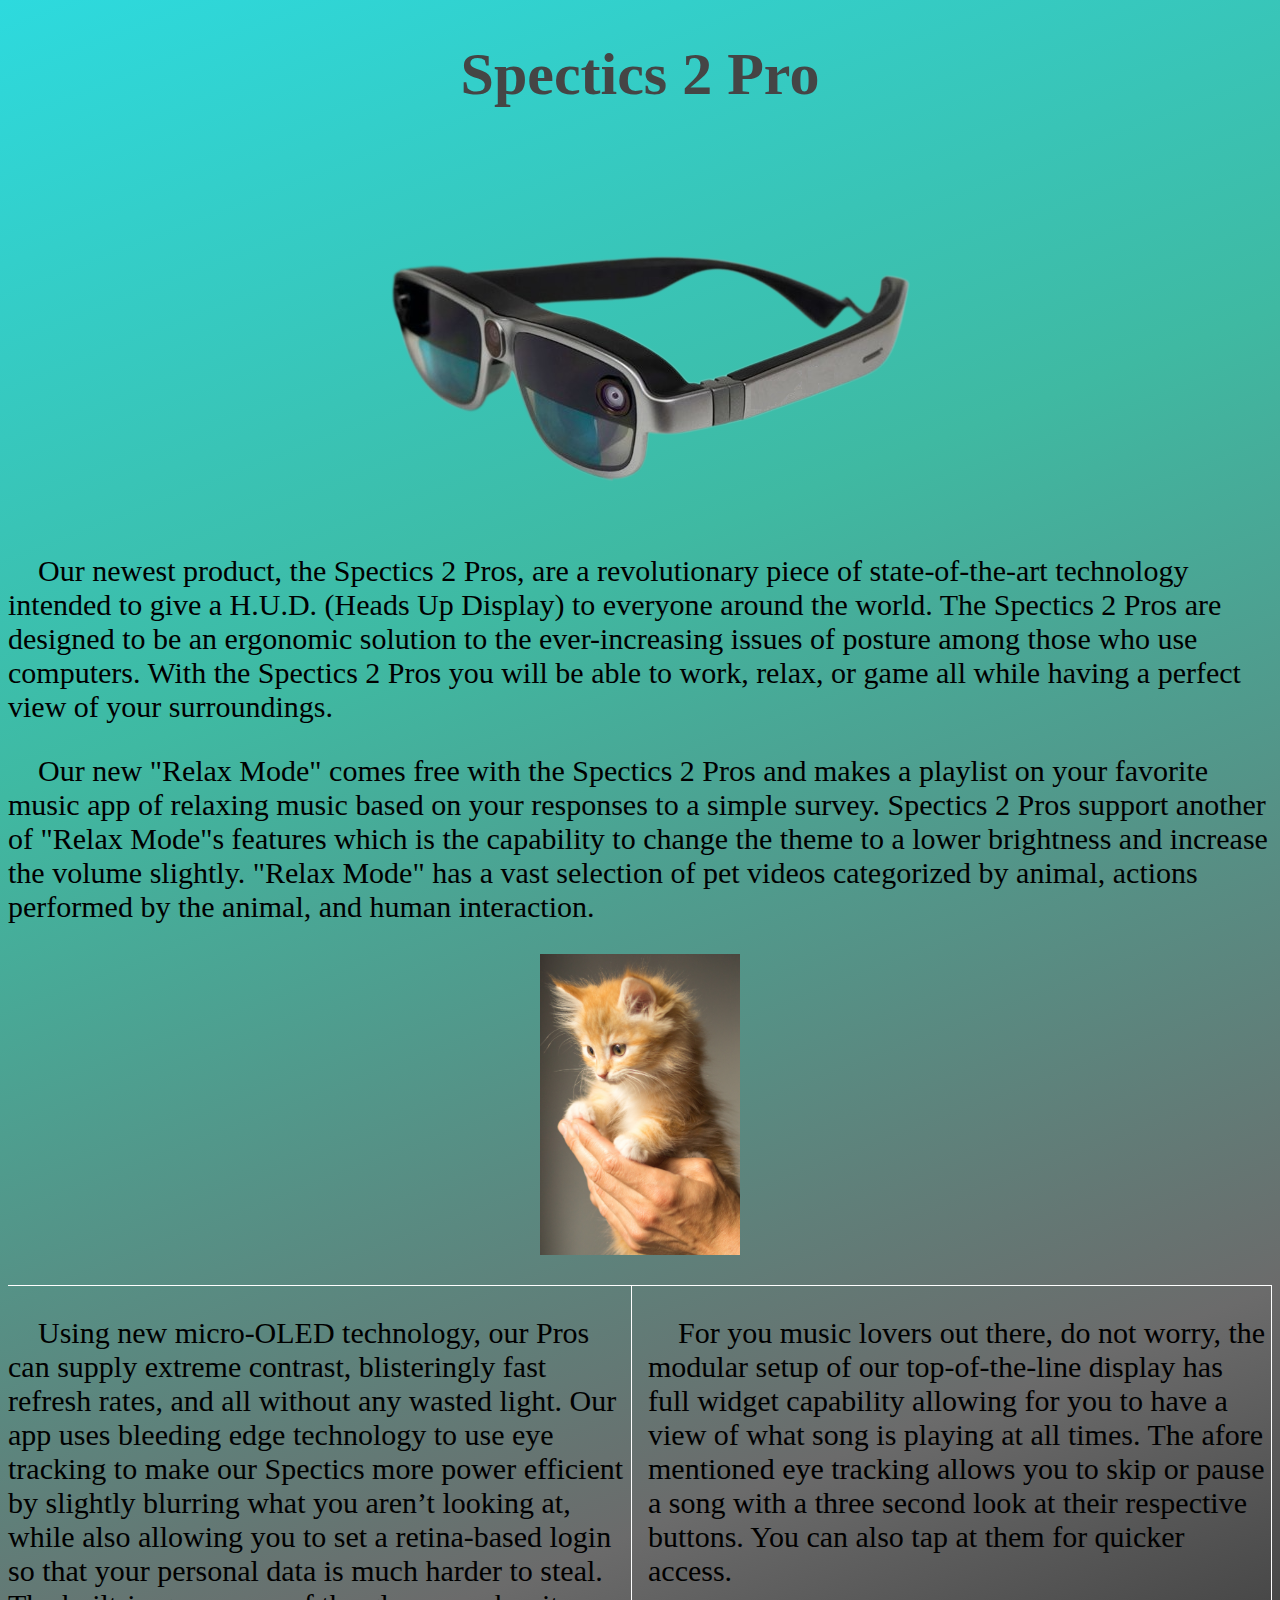
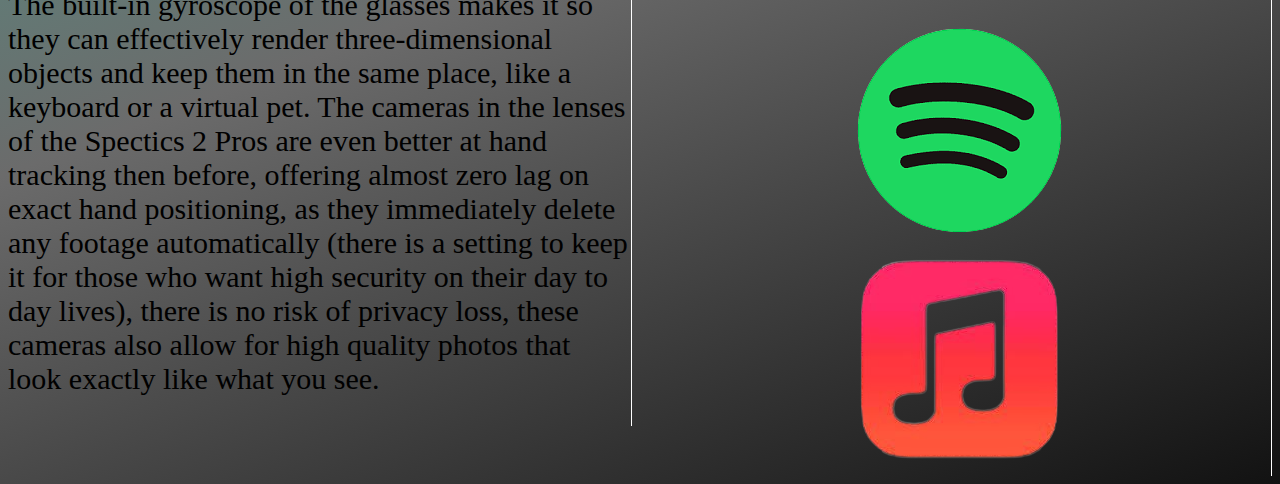
==== Spectics 2 Pro.html @ 1b43229d "Update Spectics 2 Pro.html" ====
<!DOCTYPE HTML>
<html>
<head>
<style>
body {
background: linear-gradient(159deg, #2DDADE 0%, #3FB9A2 31%, #6B6B6B 69%, #121212 100%);
margin-left: 10;
margin-right: 10;
}
.marginup {
margin-top: 1;
}
h1 {font-size:60px}
p {font-size:30px}
.multicolumnedbit {
column-count: 2;
border-top: 1px solid white;
}
.column-line {
border-right: 1px solid white;
}
.centered {
display: block;
margin-left: auto;
margin-right: auto;
}
</style>
<title> Spectics 2 Pro </title>
<link rel="shortcut icon" href="./Spectics_files/favicon.ico" type="image/x-icon">
</head>
<header>
<center><h1 style="color:#454545;">Spectics 2 Pro</h1></center>
<img src="Spectics_files/Images/Spectics 2 Pro.png" class="centered">

</header>
<body>
<section>
<p>&nbsp;&nbsp;&nbsp;&nbsp;Our newest product, the Spectics 2 Pros, are a revolutionary piece of state-of-the-art technology intended to give a H.U.D. (Heads Up Display) to everyone around the world. The Spectics 2 Pros are designed to be an ergonomic solution to the ever-increasing issues of posture among those who use computers. With the Spectics 2 Pros you will be able to work, relax, or game all while having a perfect view of your surroundings.</p>
</section>
<p></p>
<section>
<p>&nbsp;&nbsp;&nbsp;&nbsp;Our new "Relax Mode" comes free with the Spectics 2 Pros and makes a playlist on your favorite music app of relaxing music based on your responses to a simple survey. Spectics 2 Pros support another of "Relax Mode"s features which is the capability to change the theme to a lower brightness and increase the volume slightly. "Relax Mode" has a vast selection of pet videos categorized by animal, actions performed by the animal, and human interaction.</p>
<img src="Spectics_files/Images/pexels-skitterphoto-9413.jpg" width="200" class="centered">
</section>
<p></p>
<div class="multicolumnedbit">
<section style="display: inline-grid;" class="column-line">
<p>&nbsp;&nbsp;&nbsp;&nbsp;Using new micro-OLED technology, our Pros can supply extreme contrast, blisteringly fast refresh rates, and all without any wasted light. Our app uses bleeding edge technology to use eye tracking to make our Spectics more power efficient by slightly blurring what you aren’t looking at, while also allowing you to set a retina-based login so that your personal data is much harder to steal. The built-in gyroscope of the glasses makes it so they can effectively render three-dimensional objects and keep them in the same place, like a keyboard or a virtual pet. The cameras in the lenses of the Spectics 2 Pros are even better at hand tracking then before, offering almost zero lag on exact hand positioning, as they immediately delete any footage automatically (there is a setting to keep it for those who want high security on their day to day lives), there is no risk of privacy loss, these cameras also allow for high quality photos that look exactly like what you see.</p>
</section>
<section style="display: grid;" class="column-line">
</pre>
<p>&nbsp;&nbsp;&nbsp;&nbsp;For you music lovers out there, do not worry, the modular setup of our top-of-the-line display has full widget capability allowing for you to have a view of what song is playing at all times. The afore mentioned eye tracking allows you to skip or pause a song with a three second look at their respective buttons. You can also tap at them for quicker access.</p>
<center>
<img src="Spectics_files/Images/spotifyLogo.png">
</center>
<center>
<img src="Spectics_files/Images/appleMusic.png">
</center
</section>
</div>
</body>
</html>
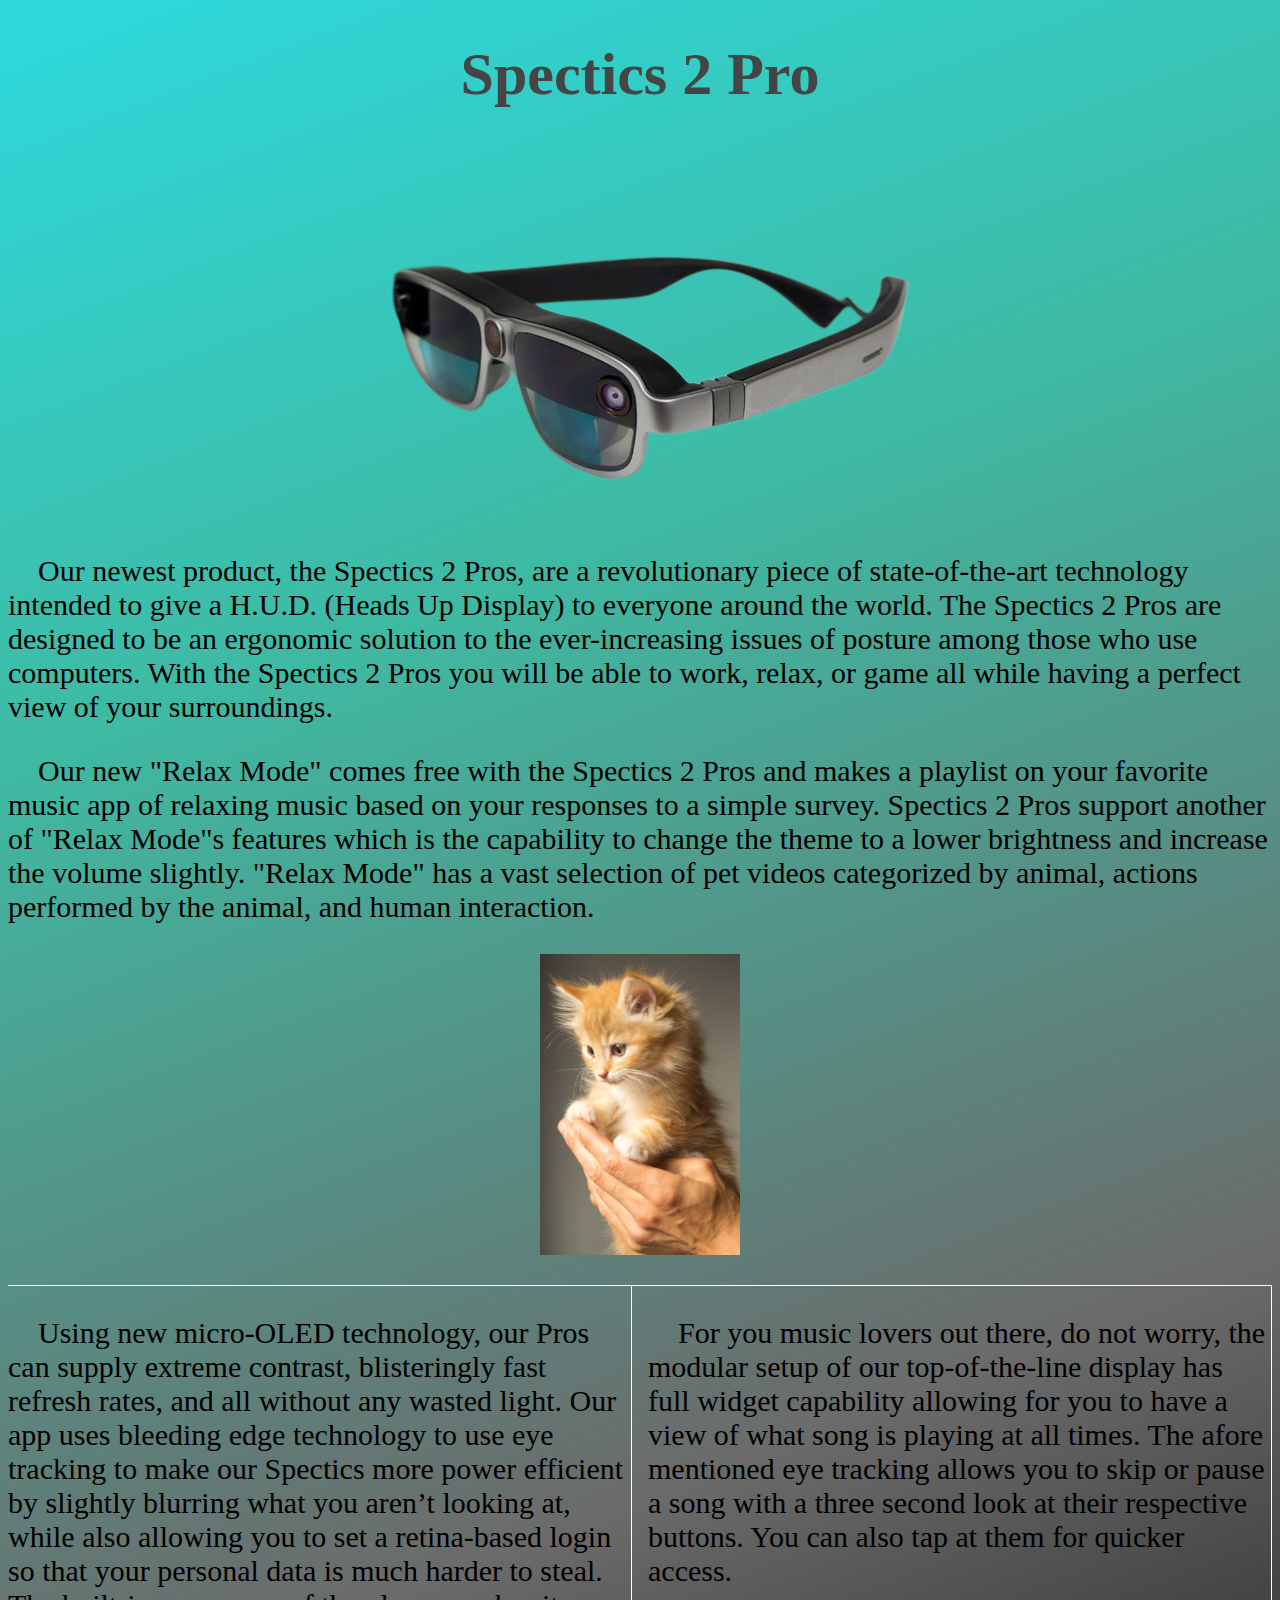
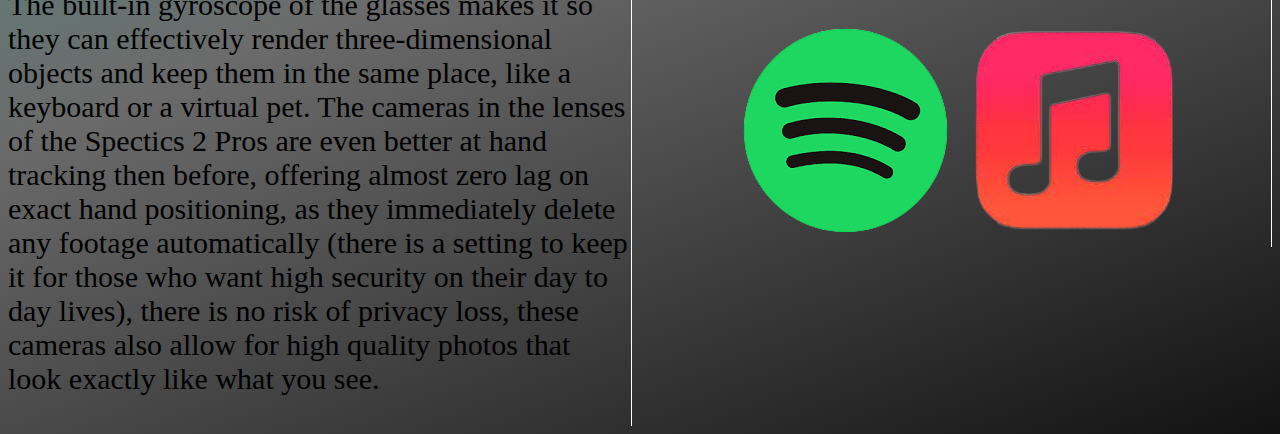
==== commit 6e3fa8aa: "Update Spectics 2 Pro.html" ====
--- a/Spectics 2 Pro.html
+++ b/Spectics 2 Pro.html
@@ -52,10 +52,8 @@
 <p>&nbsp;&nbsp;&nbsp;&nbsp;For you music lovers out there, do not worry, the modular setup of our top-of-the-line display has full widget capability allowing for you to have a view of what song is playing at all times. The afore mentioned eye tracking allows you to skip or pause a song with a three second look at their respective buttons. You can also tap at them for quicker access.</p>
 <center>
 <img src="Spectics_files/Images/spotifyLogo.png">
+<img src="Spectics_files/Images/appleMusic.png">
 </center>
-<center>
-<img src="Spectics_files/Images/appleMusic.png">
-</center
 </section>
 </div>
 </body>
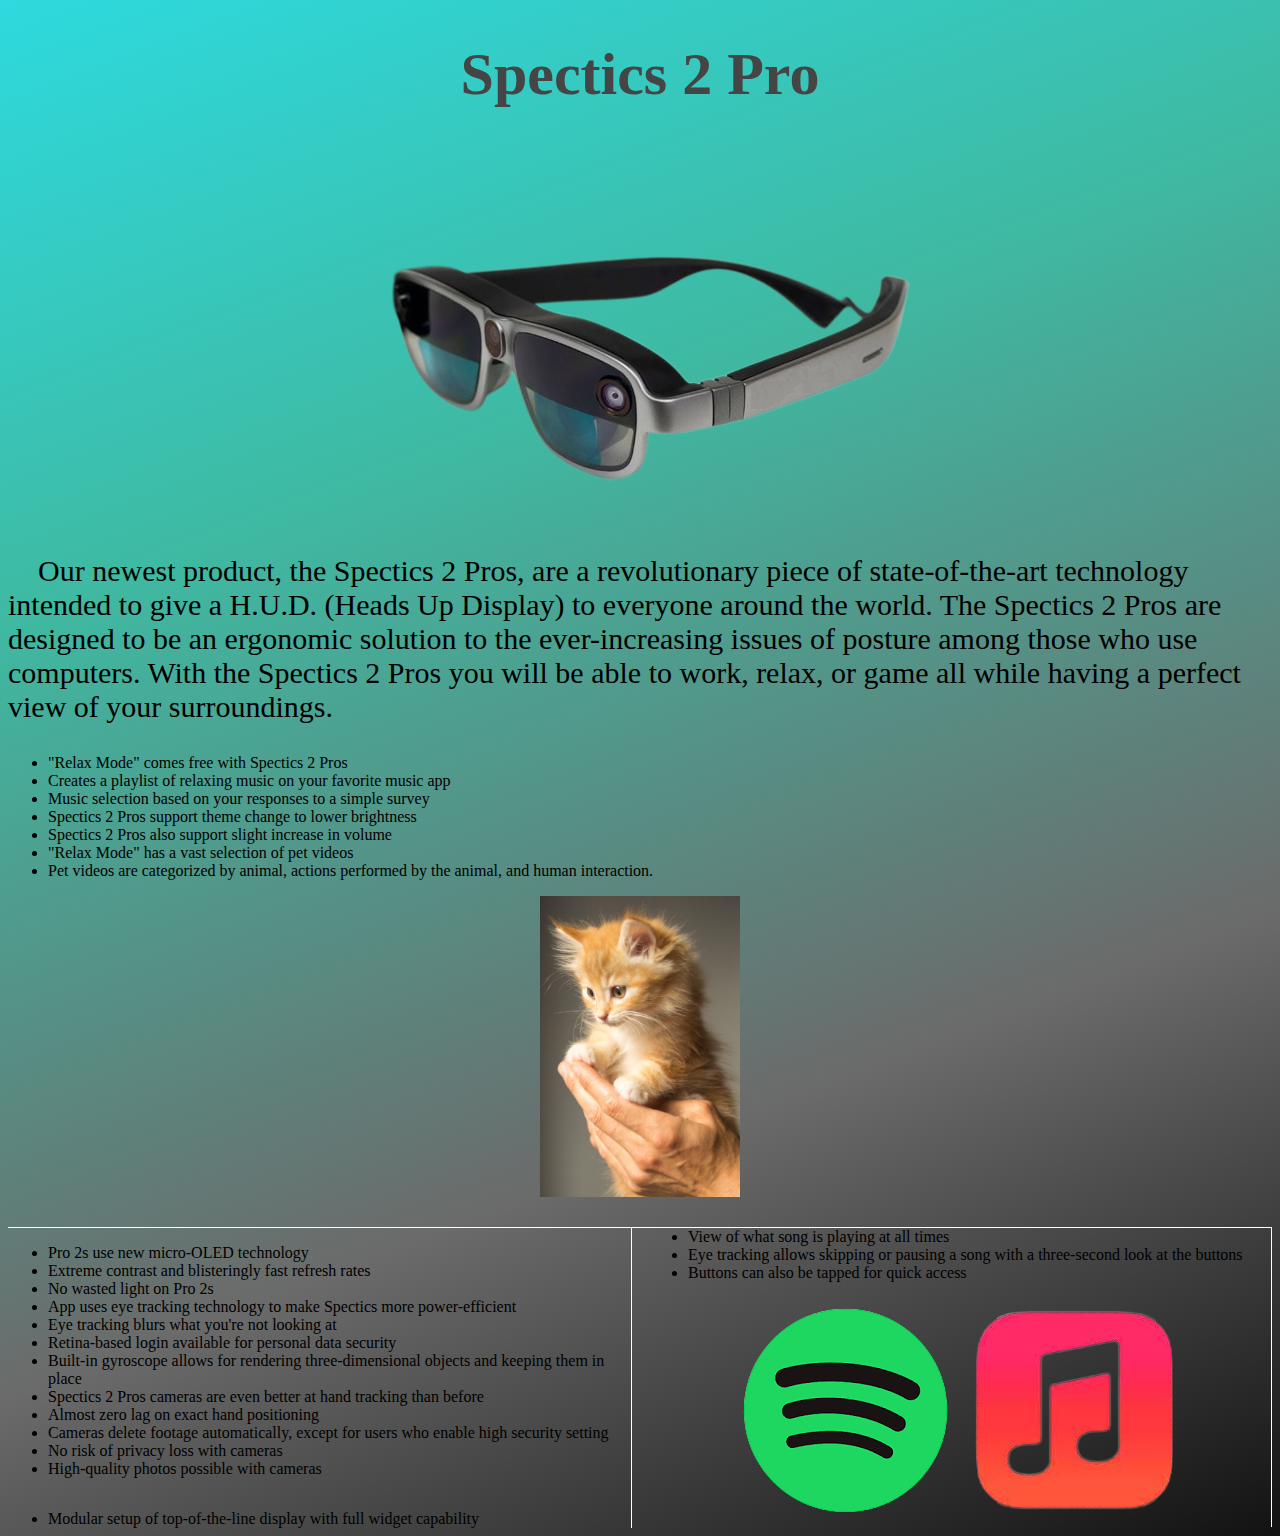
==== commit 0eca56b4: "Update Spectics 2 Pro.html" ====
--- a/Spectics 2 Pro.html
+++ b/Spectics 2 Pro.html
@@ -39,17 +39,43 @@
 </section>
 <p></p>
 <section>
-<p>&nbsp;&nbsp;&nbsp;&nbsp;Our new "Relax Mode" comes free with the Spectics 2 Pros and makes a playlist on your favorite music app of relaxing music based on your responses to a simple survey. Spectics 2 Pros support another of "Relax Mode"s features which is the capability to change the theme to a lower brightness and increase the volume slightly. "Relax Mode" has a vast selection of pet videos categorized by animal, actions performed by the animal, and human interaction.</p>
+<ul>
+  <li>"Relax Mode" comes free with Spectics 2 Pros</li>
+  <li>Creates a playlist of relaxing music on your favorite music app</li>
+  <li>Music selection based on your responses to a simple survey</li>
+  <li>Spectics 2 Pros support theme change to lower brightness</li>
+  <li>Spectics 2 Pros also support slight increase in volume</li>
+  <li>"Relax Mode" has a vast selection of pet videos</li>
+  <li>Pet videos are categorized by animal, actions performed by the animal, and human interaction.</li>
+</ul>
 <img src="Spectics_files/Images/pexels-skitterphoto-9413.jpg" width="200" class="centered">
 </section>
 <p></p>
 <div class="multicolumnedbit">
 <section style="display: inline-grid;" class="column-line">
-<p>&nbsp;&nbsp;&nbsp;&nbsp;Using new micro-OLED technology, our Pros can supply extreme contrast, blisteringly fast refresh rates, and all without any wasted light. Our app uses bleeding edge technology to use eye tracking to make our Spectics more power efficient by slightly blurring what you aren’t looking at, while also allowing you to set a retina-based login so that your personal data is much harder to steal. The built-in gyroscope of the glasses makes it so they can effectively render three-dimensional objects and keep them in the same place, like a keyboard or a virtual pet. The cameras in the lenses of the Spectics 2 Pros are even better at hand tracking then before, offering almost zero lag on exact hand positioning, as they immediately delete any footage automatically (there is a setting to keep it for those who want high security on their day to day lives), there is no risk of privacy loss, these cameras also allow for high quality photos that look exactly like what you see.</p>
+<ul>
+  <li>Pro 2s use new micro-OLED technology</li>
+  <li>Extreme contrast and blisteringly fast refresh rates</li>
+  <li>No wasted light on Pro 2s</li>
+  <li>App uses eye tracking technology to make Spectics more power-efficient</li>
+  <li>Eye tracking blurs what you're not looking at</li>
+  <li>Retina-based login available for personal data security</li>
+  <li>Built-in gyroscope allows for rendering three-dimensional objects and keeping them in place</li>
+  <li>Spectics 2 Pros cameras are even better at hand tracking than before</li>
+  <li>Almost zero lag on exact hand positioning</li>
+  <li>Cameras delete footage automatically, except for users who enable high security setting</li>
+  <li>No risk of privacy loss with cameras</li>
+  <li>High-quality photos possible with cameras</li>
+</ul>
 </section>
 <section style="display: grid;" class="column-line">
 </pre>
-<p>&nbsp;&nbsp;&nbsp;&nbsp;For you music lovers out there, do not worry, the modular setup of our top-of-the-line display has full widget capability allowing for you to have a view of what song is playing at all times. The afore mentioned eye tracking allows you to skip or pause a song with a three second look at their respective buttons. You can also tap at them for quicker access.</p>
+<ul>
+  <li>Modular setup of top-of-the-line display with full widget capability</li>
+  <li>View of what song is playing at all times</li>
+  <li>Eye tracking allows skipping or pausing a song with a three-second look at the buttons</li>
+  <li>Buttons can also be tapped for quick access</li>
+</ul>
 <center>
 <img src="Spectics_files/Images/spotifyLogo.png">
 <img src="Spectics_files/Images/appleMusic.png">
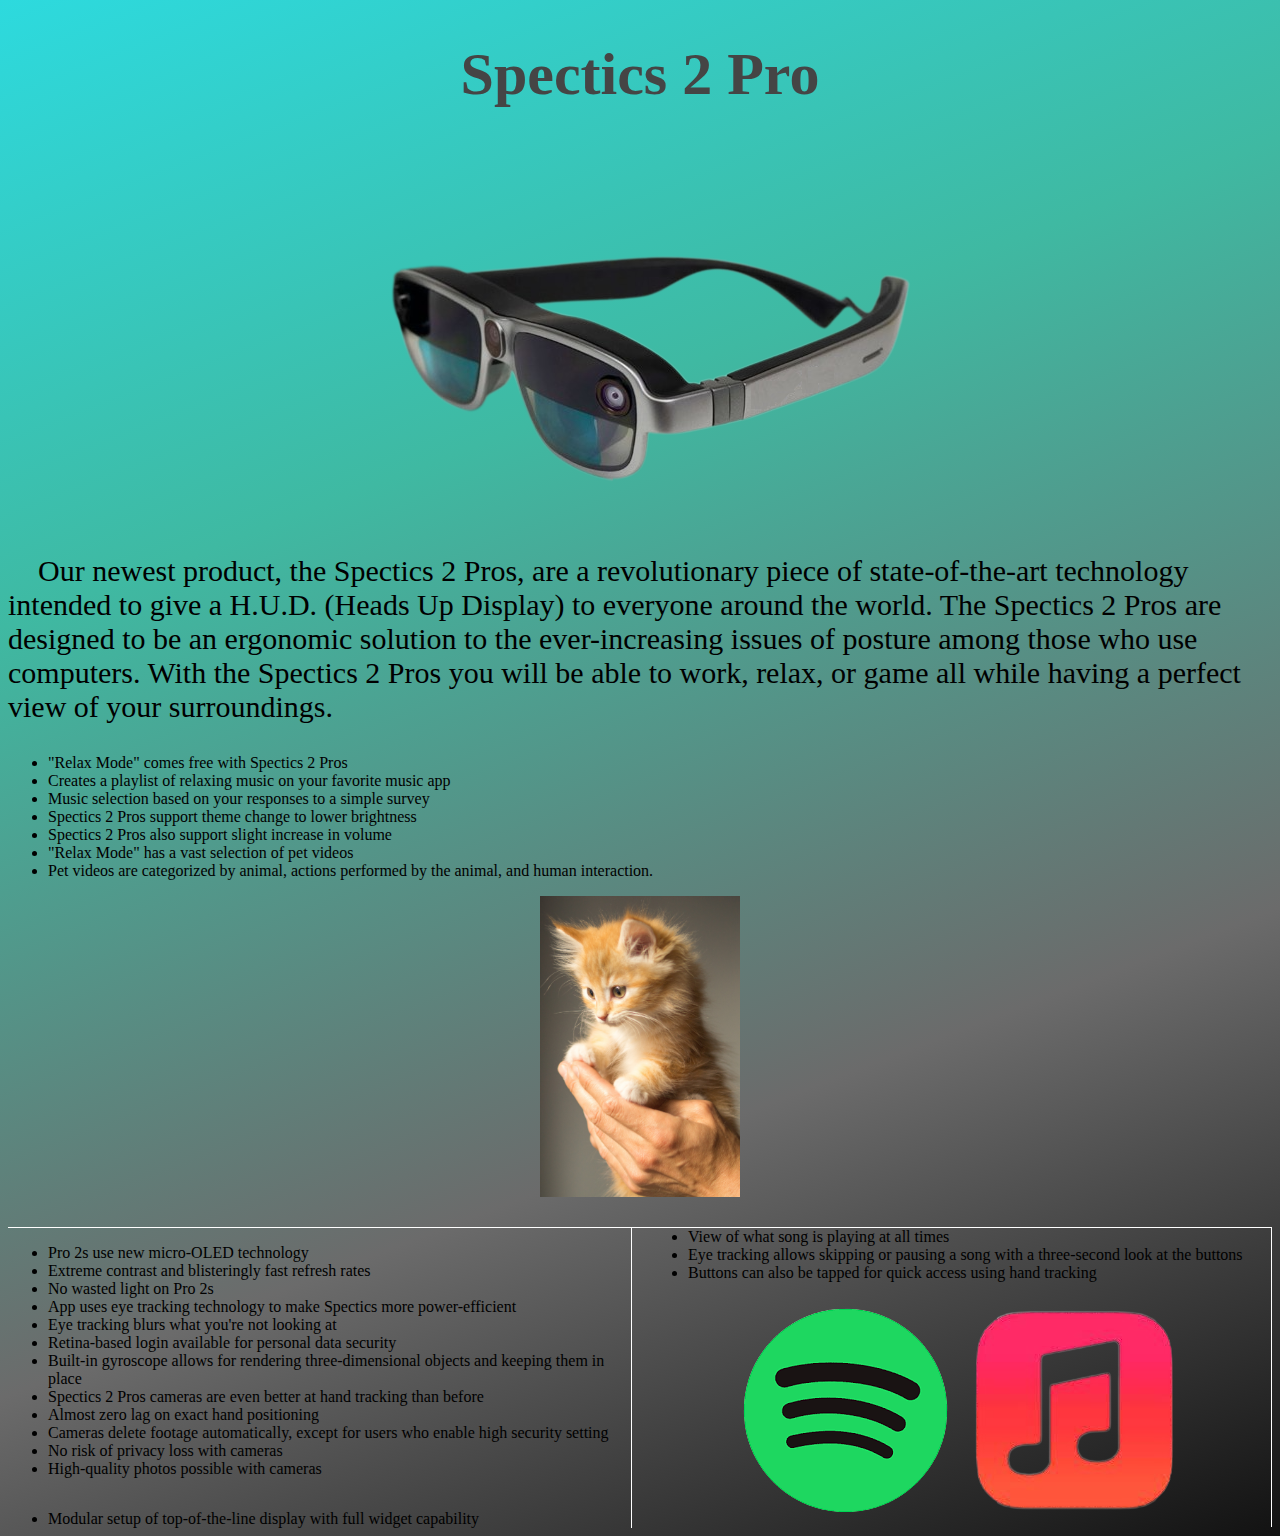
==== commit e259e961: "Update Spectics 2 Pro.html" ====
--- a/Spectics 2 Pro.html
+++ b/Spectics 2 Pro.html
@@ -74,7 +74,7 @@
   <li>Modular setup of top-of-the-line display with full widget capability</li>
   <li>View of what song is playing at all times</li>
   <li>Eye tracking allows skipping or pausing a song with a three-second look at the buttons</li>
-  <li>Buttons can also be tapped for quick access</li>
+  <li>Buttons can also be tapped for quick access using hand tracking</li>
 </ul>
 <center>
 <img src="Spectics_files/Images/spotifyLogo.png">
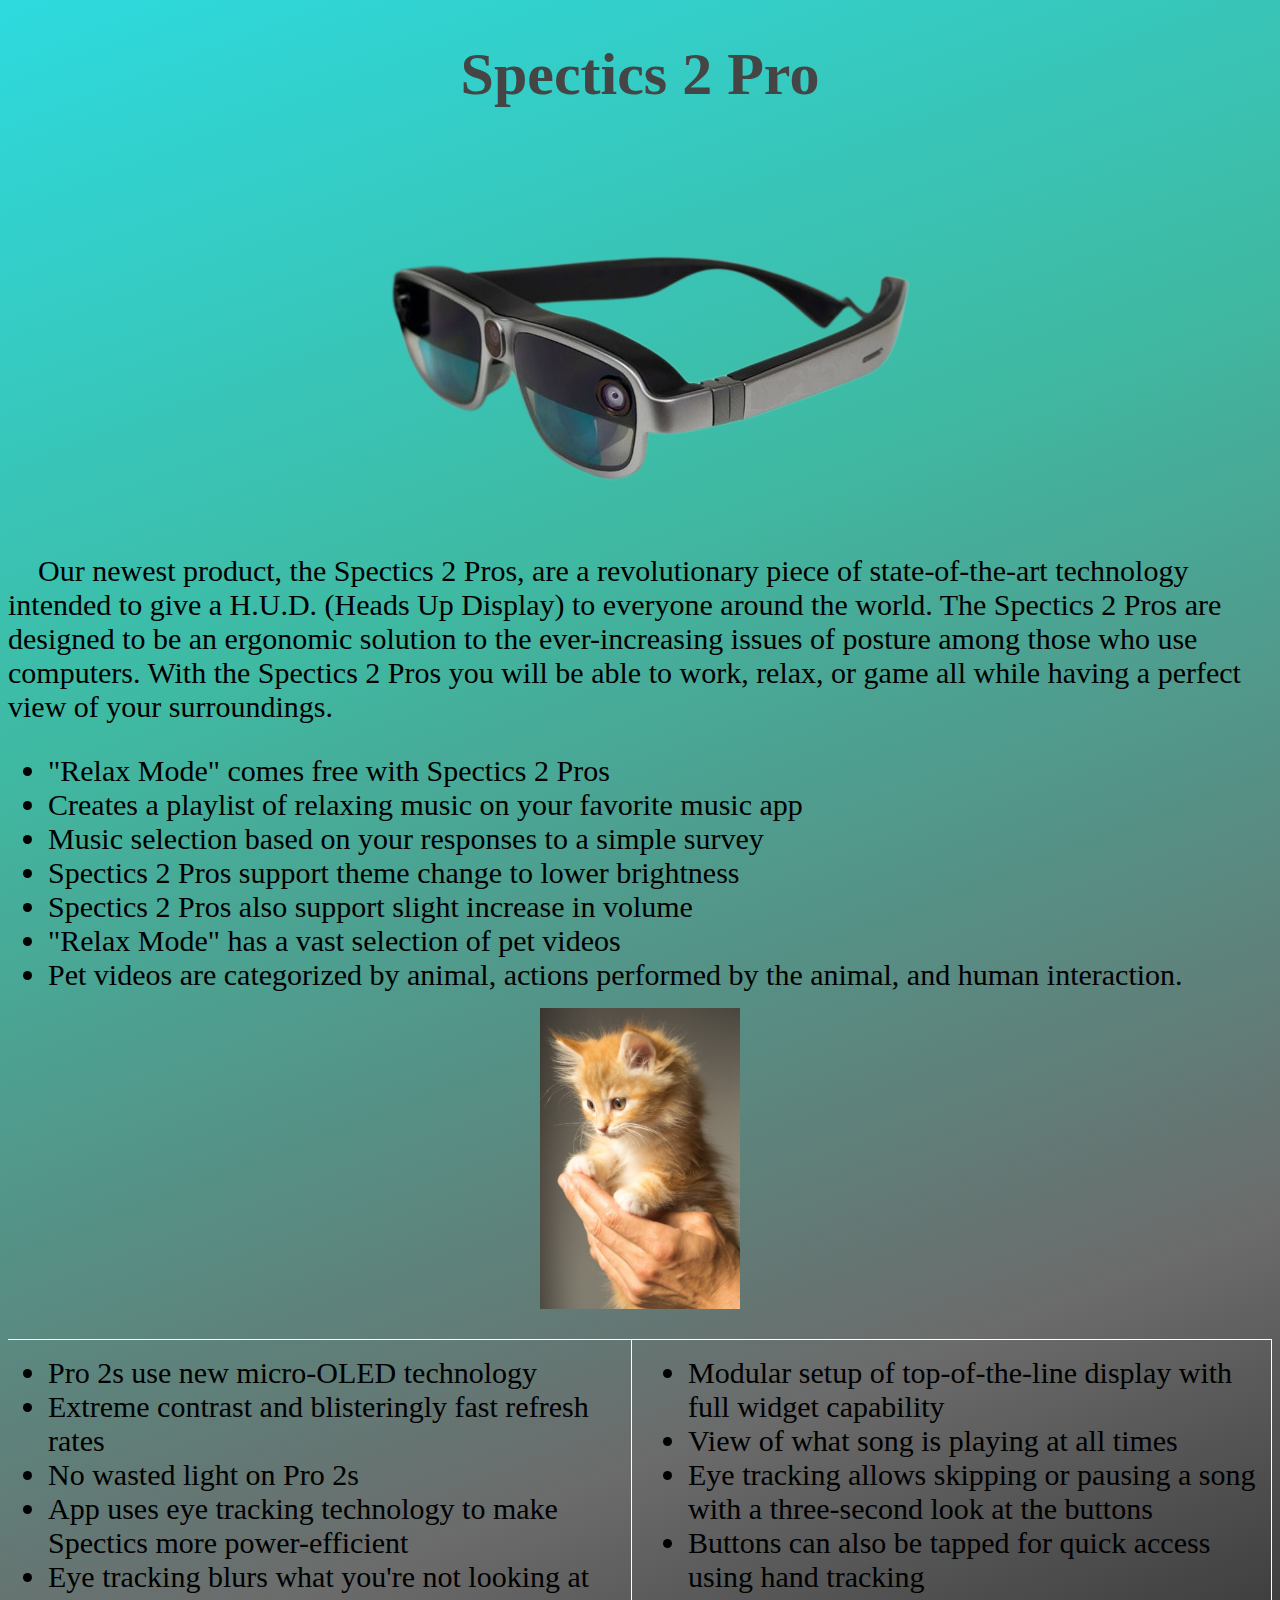
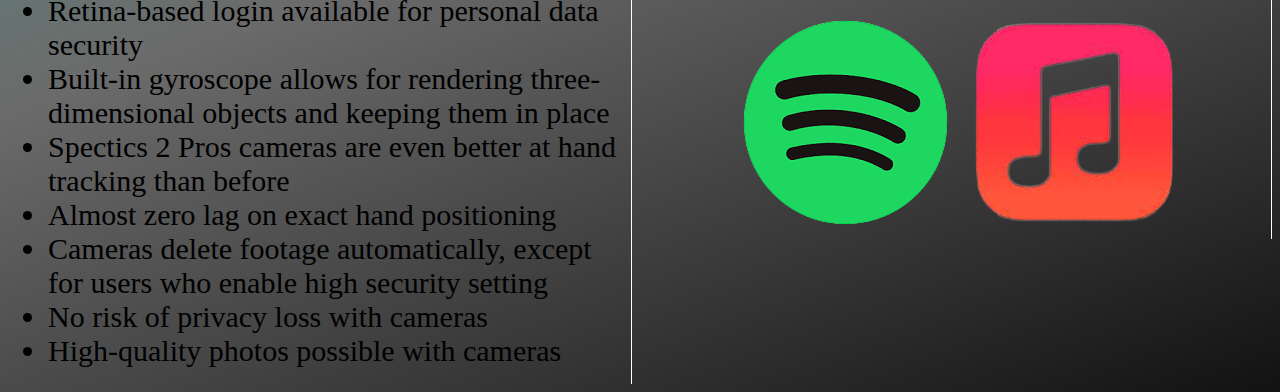
==== commit abec6fe9: "Update Spectics 2 Pro.html" ====
--- a/Spectics 2 Pro.html
+++ b/Spectics 2 Pro.html
@@ -12,6 +12,7 @@
 }
 h1 {font-size:60px}
 p {font-size:30px}
+li {font-size:30px}
 .multicolumnedbit {
 column-count: 2;
 border-top: 1px solid white;
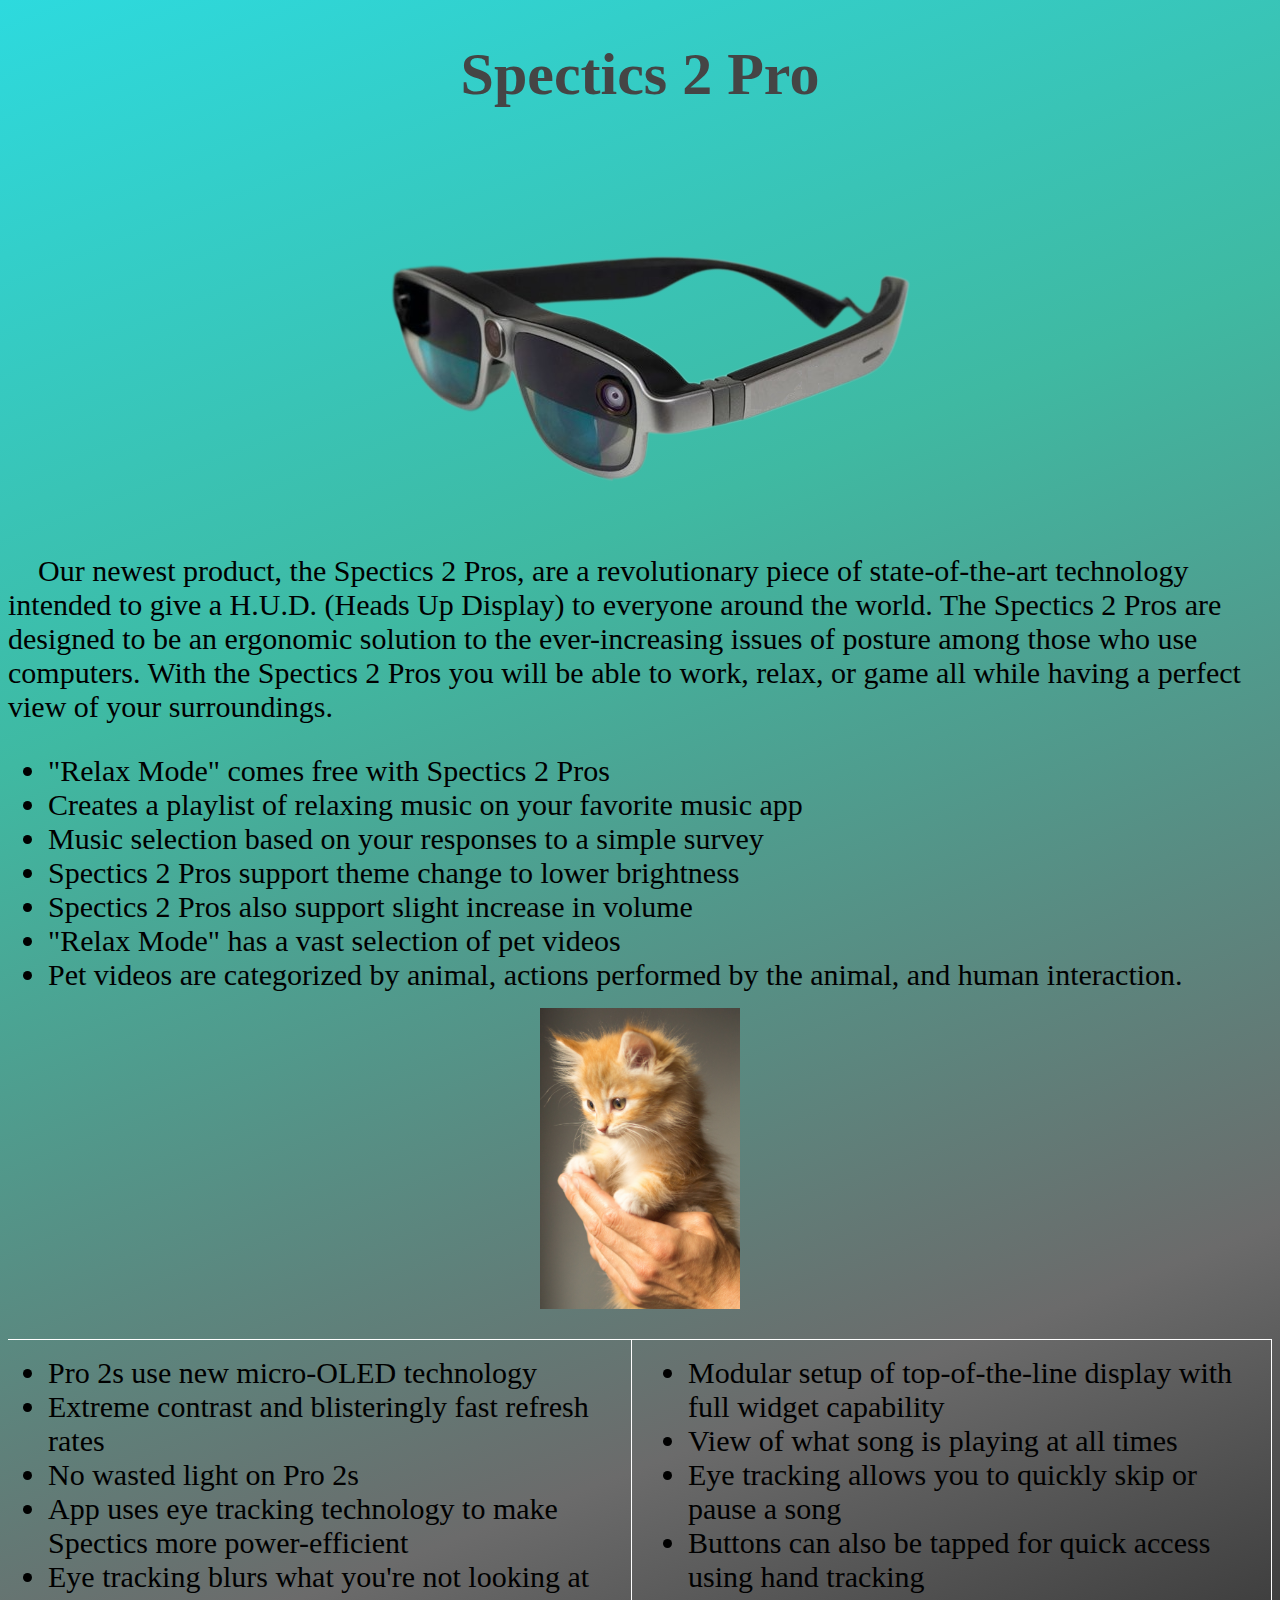
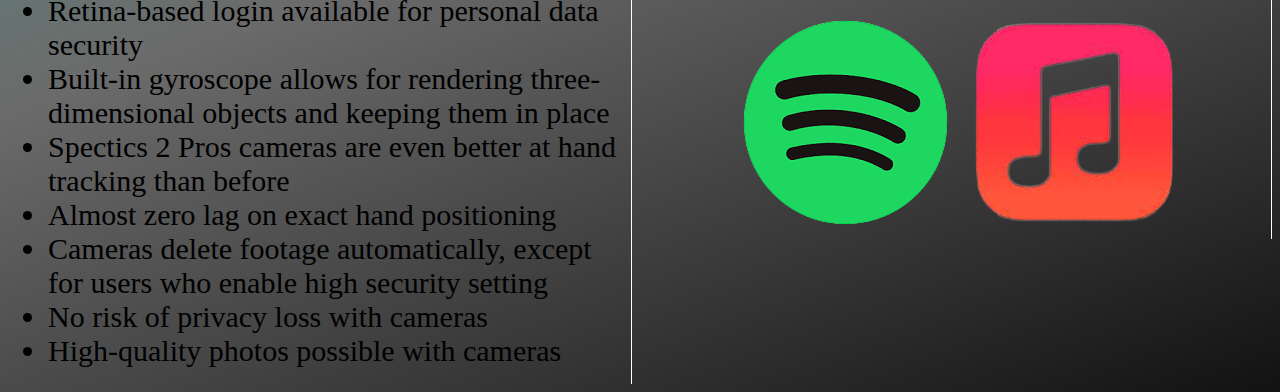
==== commit e43b63d3: "Update Spectics 2 Pro.html" ====
--- a/Spectics 2 Pro.html
+++ b/Spectics 2 Pro.html
@@ -74,7 +74,7 @@
 <ul>
   <li>Modular setup of top-of-the-line display with full widget capability</li>
   <li>View of what song is playing at all times</li>
-  <li>Eye tracking allows skipping or pausing a song with a three-second look at the buttons</li>
+  <li>Eye tracking allows you to quickly skip or pause a song</li>
   <li>Buttons can also be tapped for quick access using hand tracking</li>
 </ul>
 <center>
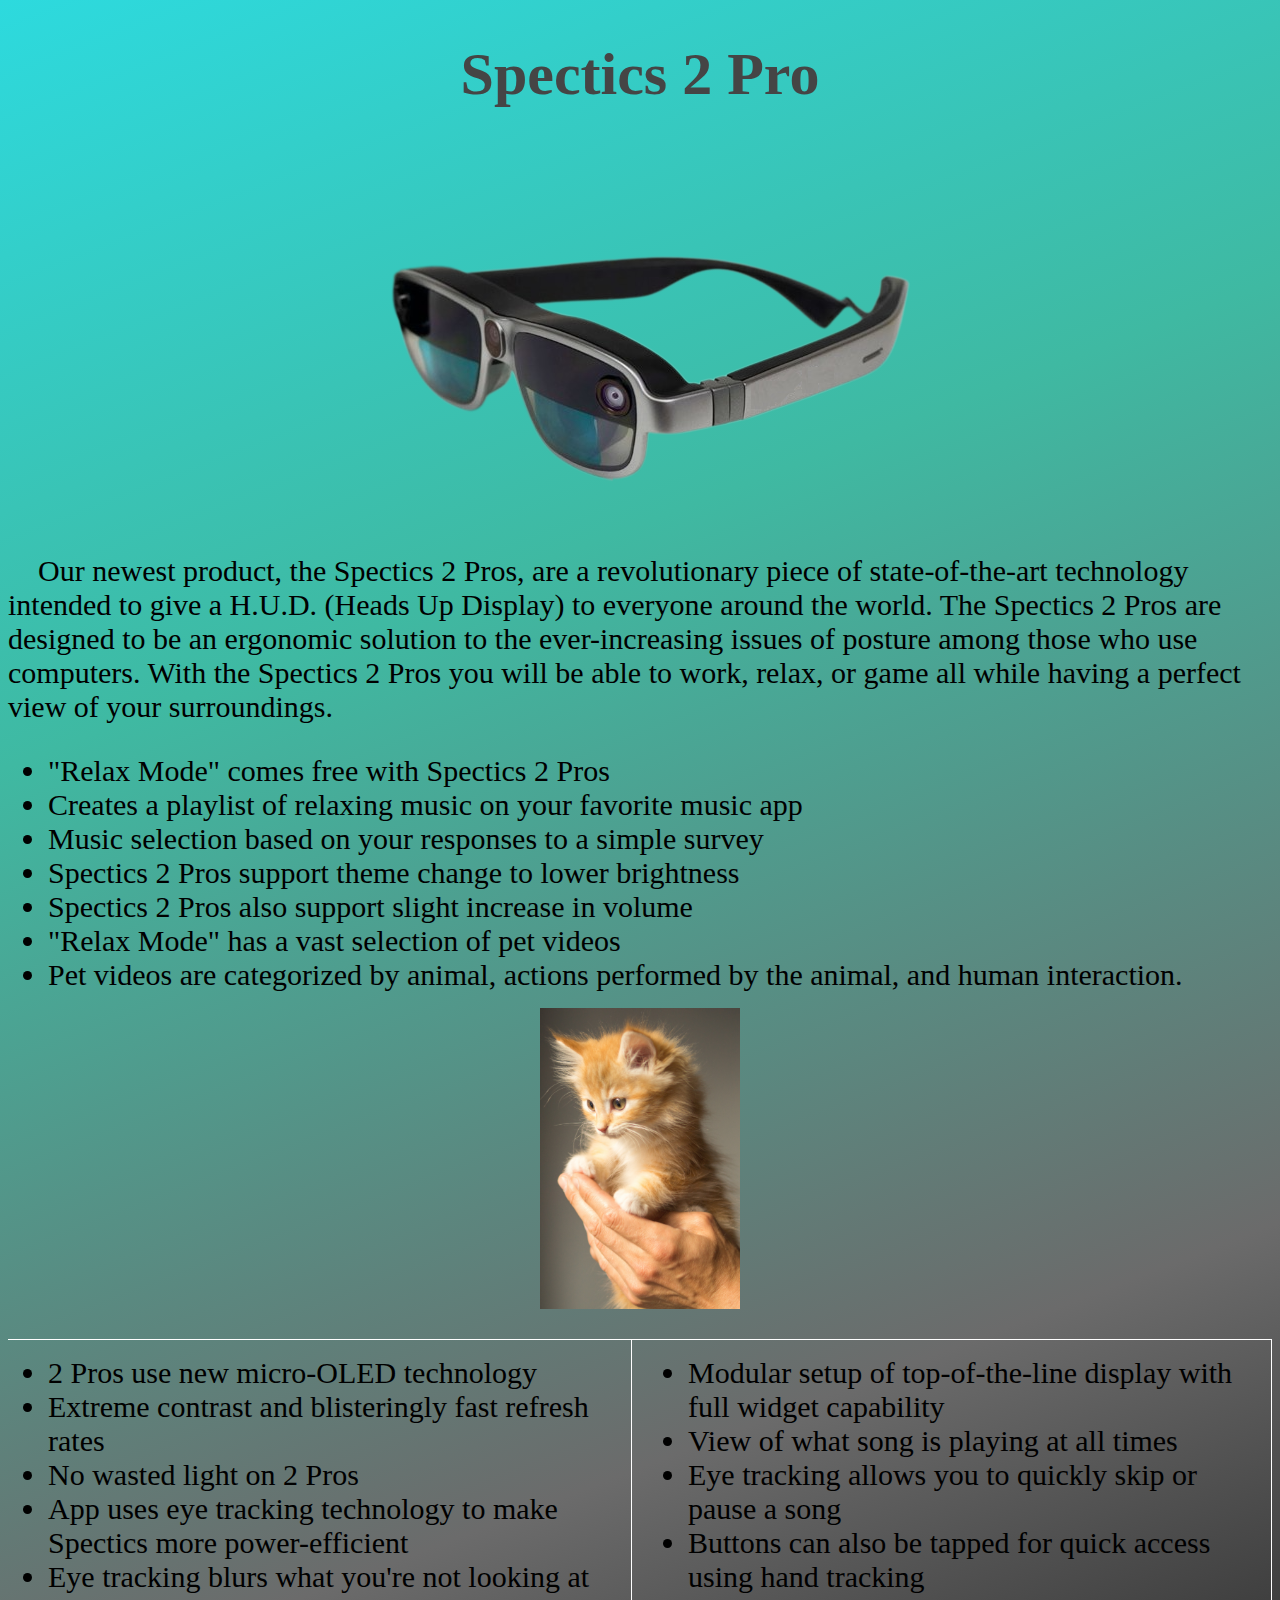
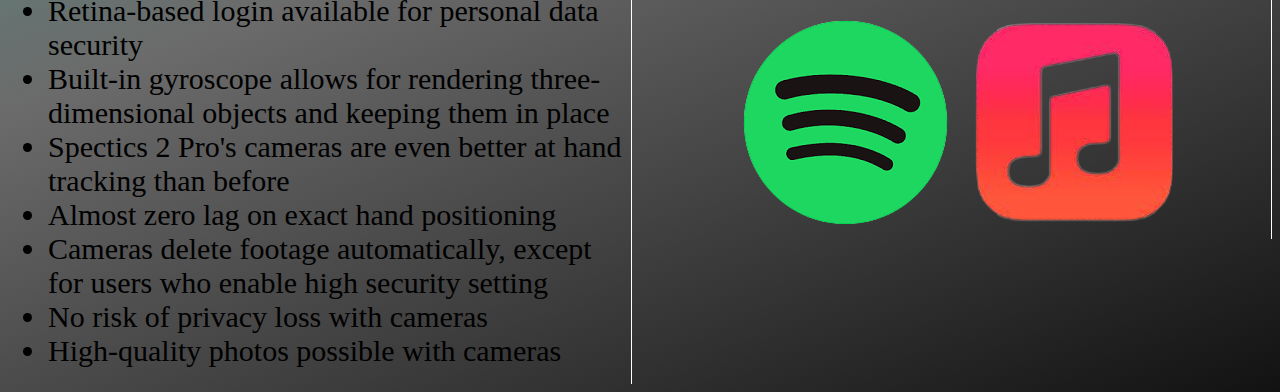
==== commit 3b32887f: "Update Spectics 2 Pro.html" ====
--- a/Spectics 2 Pro.html
+++ b/Spectics 2 Pro.html
@@ -55,14 +55,14 @@
 <div class="multicolumnedbit">
 <section style="display: inline-grid;" class="column-line">
 <ul>
-  <li>Pro 2s use new micro-OLED technology</li>
+  <li>2 Pros use new micro-OLED technology</li>
   <li>Extreme contrast and blisteringly fast refresh rates</li>
-  <li>No wasted light on Pro 2s</li>
+  <li>No wasted light on 2 Pros</li>
   <li>App uses eye tracking technology to make Spectics more power-efficient</li>
   <li>Eye tracking blurs what you're not looking at</li>
   <li>Retina-based login available for personal data security</li>
   <li>Built-in gyroscope allows for rendering three-dimensional objects and keeping them in place</li>
-  <li>Spectics 2 Pros cameras are even better at hand tracking than before</li>
+  <li>Spectics 2 Pro's cameras are even better at hand tracking than before</li>
   <li>Almost zero lag on exact hand positioning</li>
   <li>Cameras delete footage automatically, except for users who enable high security setting</li>
   <li>No risk of privacy loss with cameras</li>
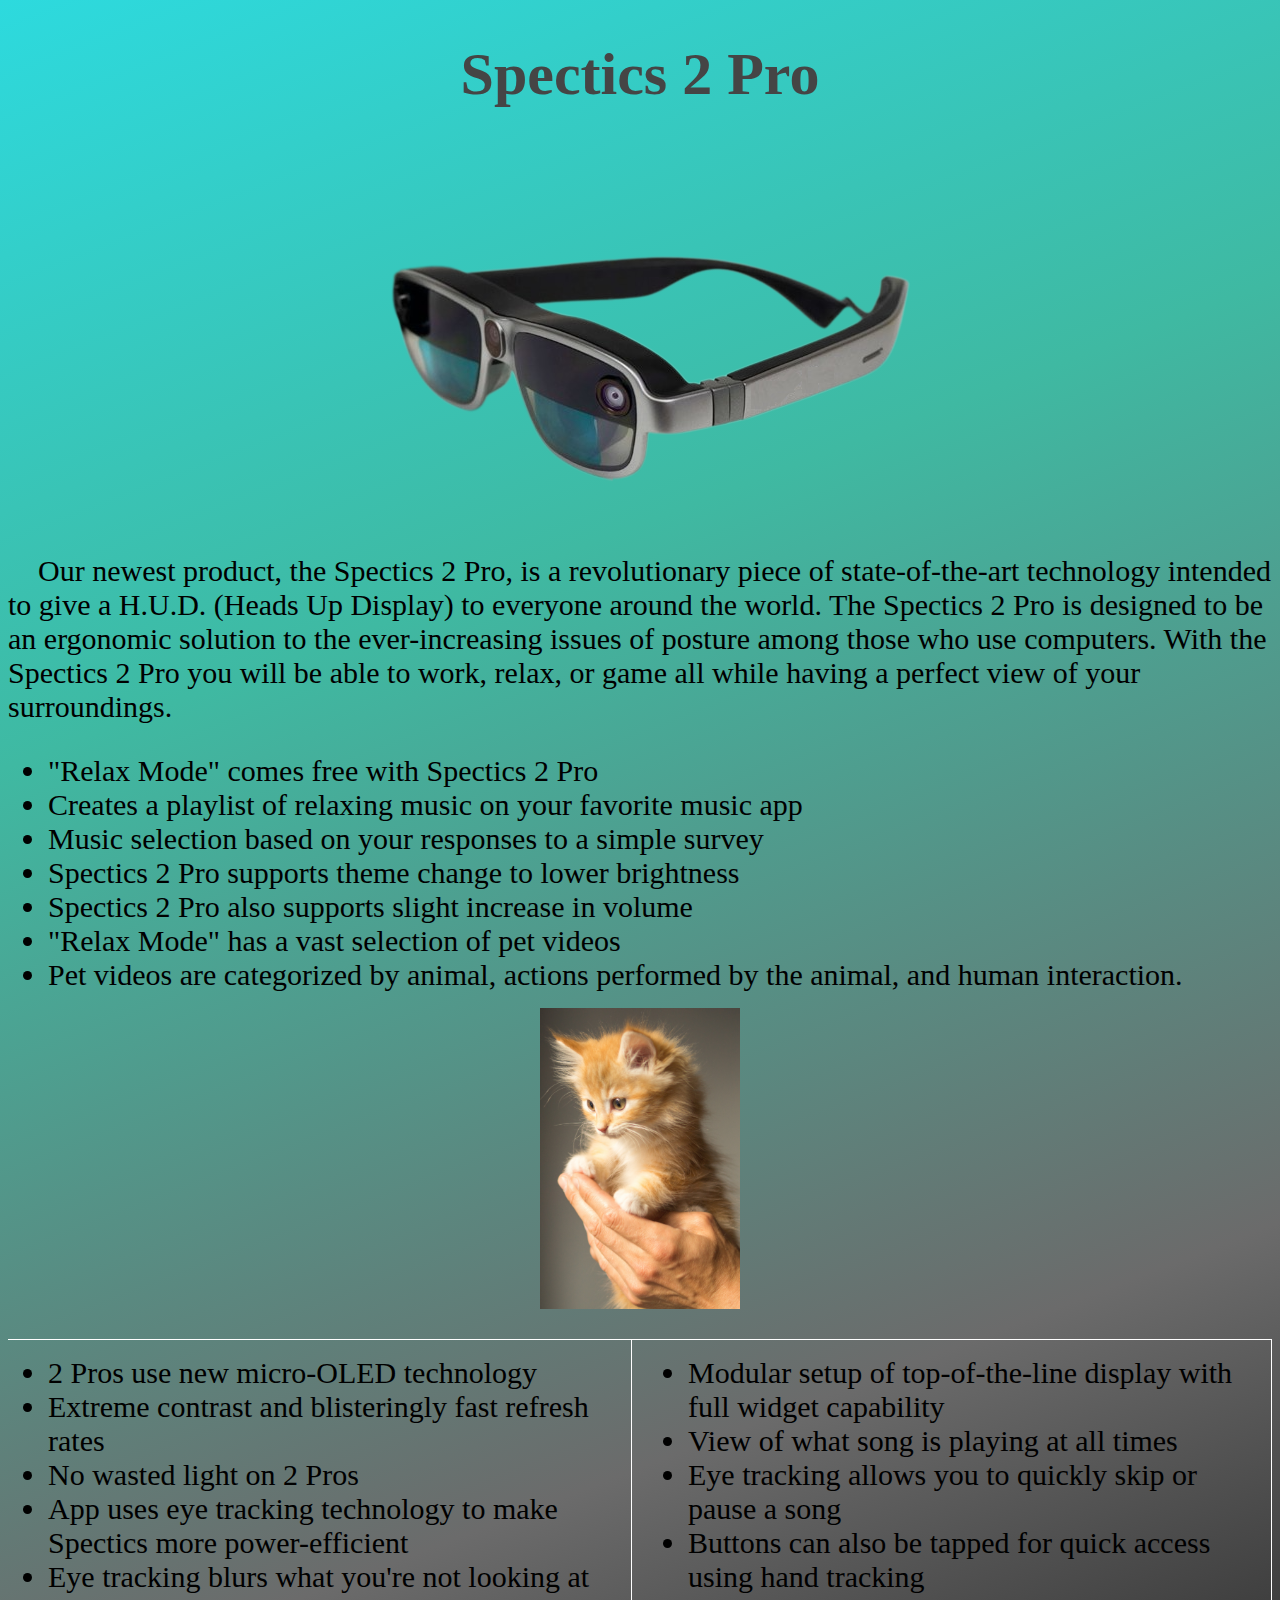
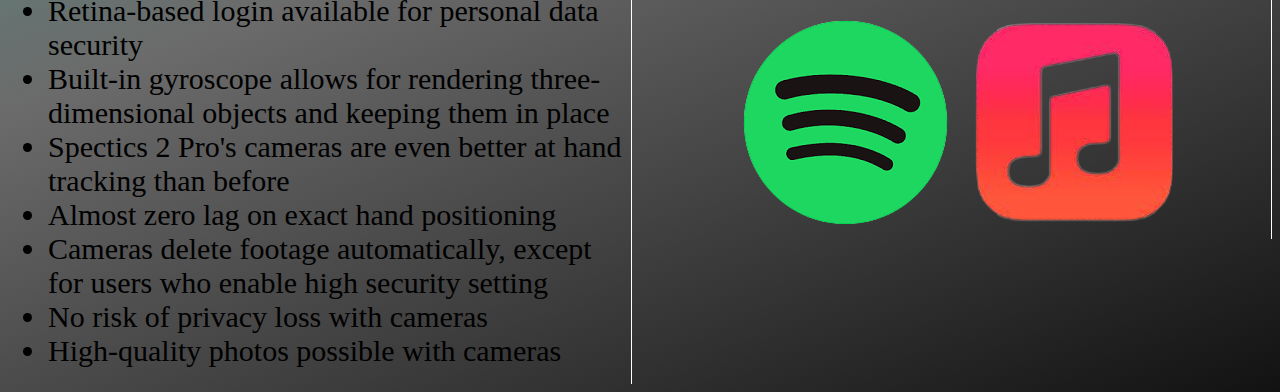
==== commit 98c49c15: "Update Spectics 2 Pro.html" ====
--- a/Spectics 2 Pro.html
+++ b/Spectics 2 Pro.html
@@ -36,16 +36,16 @@
 </header>
 <body>
 <section>
-<p>&nbsp;&nbsp;&nbsp;&nbsp;Our newest product, the Spectics 2 Pros, are a revolutionary piece of state-of-the-art technology intended to give a H.U.D. (Heads Up Display) to everyone around the world. The Spectics 2 Pros are designed to be an ergonomic solution to the ever-increasing issues of posture among those who use computers. With the Spectics 2 Pros you will be able to work, relax, or game all while having a perfect view of your surroundings.</p>
+<p>&nbsp;&nbsp;&nbsp;&nbsp;Our newest product, the Spectics 2 Pro, is a revolutionary piece of state-of-the-art technology intended to give a H.U.D. (Heads Up Display) to everyone around the world. The Spectics 2 Pro is designed to be an ergonomic solution to the ever-increasing issues of posture among those who use computers. With the Spectics 2 Pro you will be able to work, relax, or game all while having a perfect view of your surroundings.</p>
 </section>
 <p></p>
 <section>
 <ul>
-  <li>"Relax Mode" comes free with Spectics 2 Pros</li>
+  <li>"Relax Mode" comes free with Spectics 2 Pro</li>
   <li>Creates a playlist of relaxing music on your favorite music app</li>
   <li>Music selection based on your responses to a simple survey</li>
-  <li>Spectics 2 Pros support theme change to lower brightness</li>
-  <li>Spectics 2 Pros also support slight increase in volume</li>
+  <li>Spectics 2 Pro supports theme change to lower brightness</li>
+  <li>Spectics 2 Pro also supports slight increase in volume</li>
   <li>"Relax Mode" has a vast selection of pet videos</li>
   <li>Pet videos are categorized by animal, actions performed by the animal, and human interaction.</li>
 </ul>
